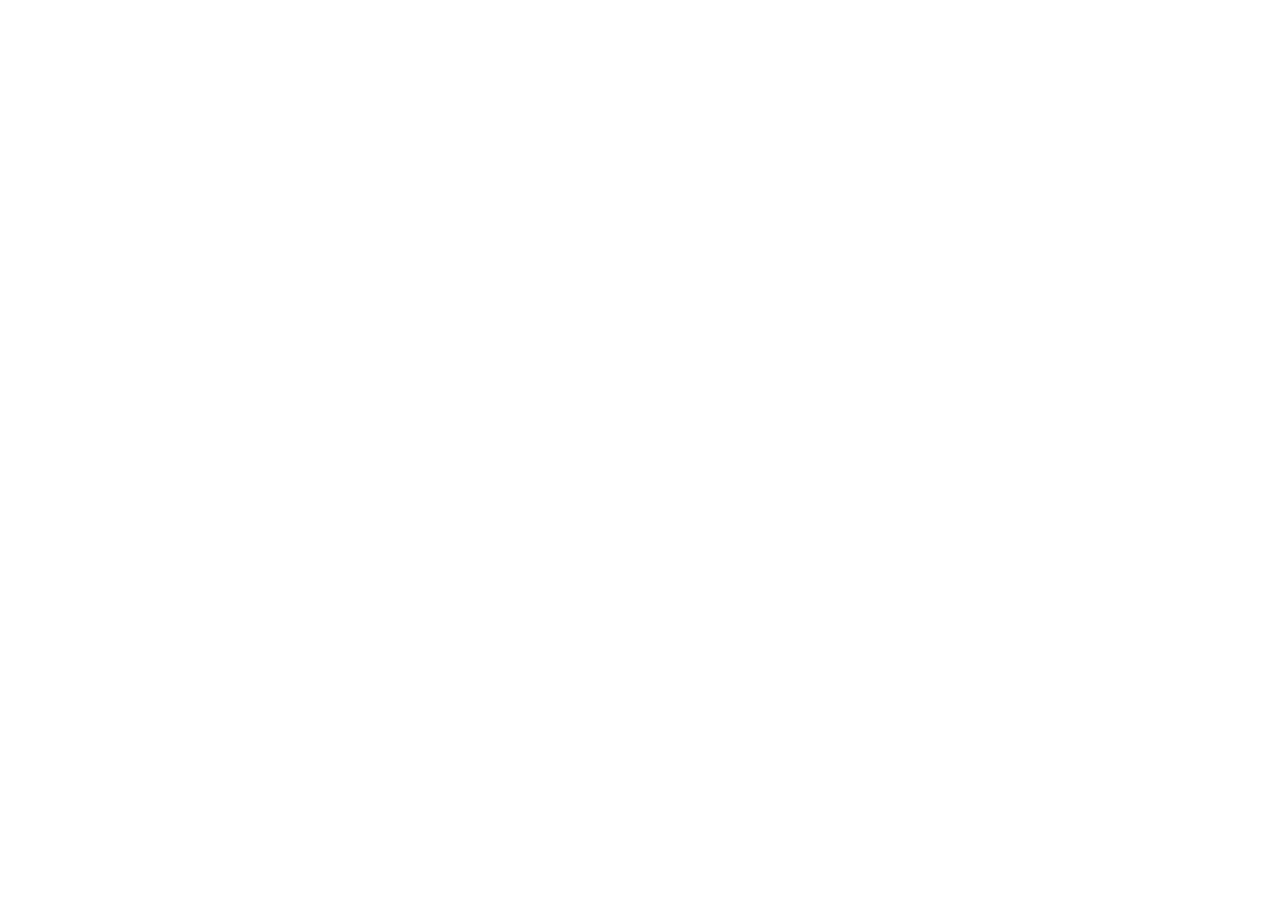
==== index.html @ 5ec10051 "starting task_tracker + insert example to do app" ====
<!DOCTYPE html>
<html lang="en">
<head>
    <meta charset="UTF-8">
    <meta name="viewport" content="width=device-width, initial-scale=1.0">
    <title>Task_TrackerHD</title>
    <link rel="stylesheet" href="style.css">
</head>
<body>
    
</body>
</html>
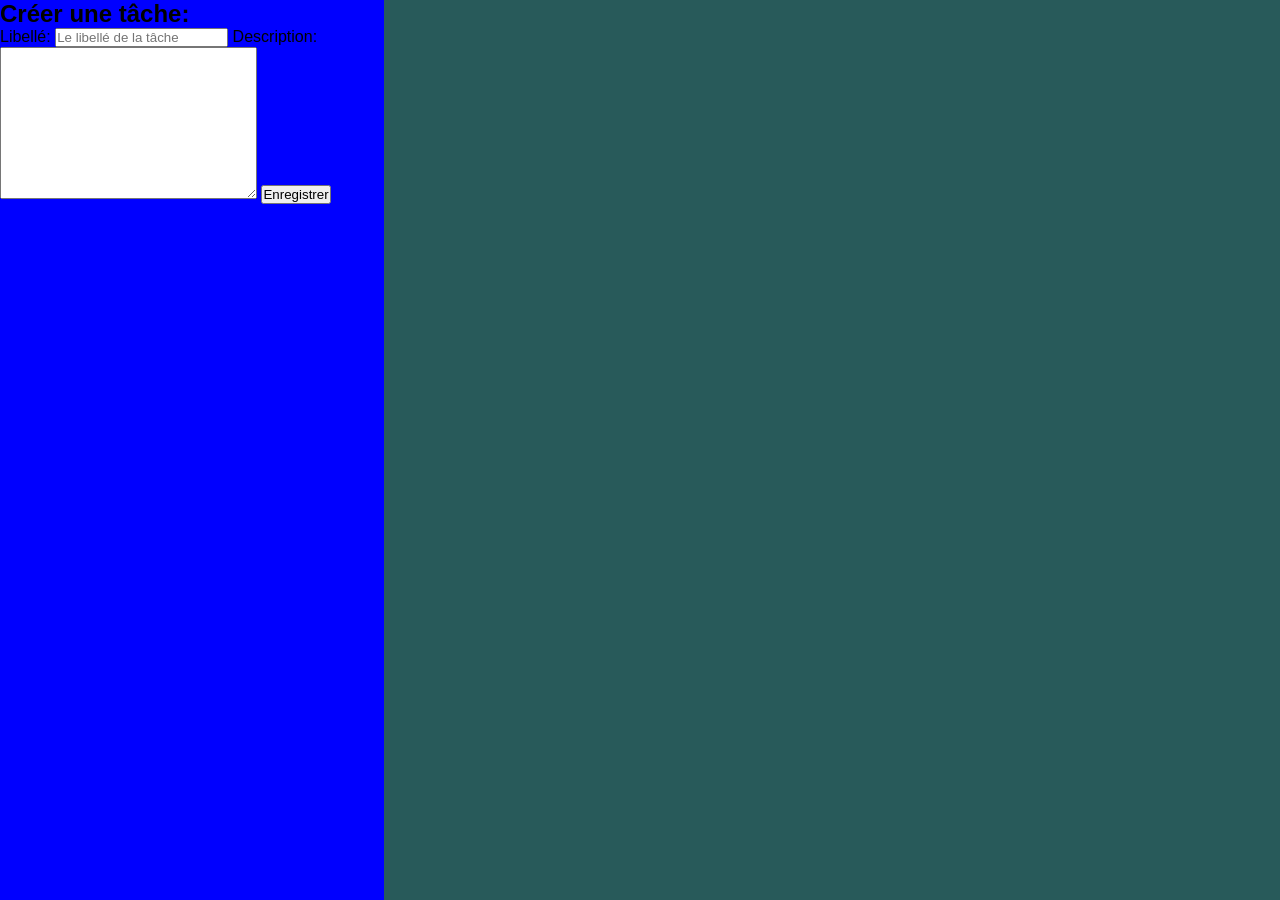
==== commit 837c2442: "structure-form" ====
--- a/index.html
+++ b/index.html
@@ -7,6 +7,30 @@
     <link rel="stylesheet" href="style.css">
 </head>
 <body>
-    
+    <div class="container">
+
+        <div class="form-side">
+
+            <div class="header">
+                <h2>Créer une tâche:</h2>
+            </div>
+
+            <form action="">
+
+                <label for="title">Libellé: </label>
+                <input type="text" id="title" name="libel" placeholder="Le libellé de la tâche">
+
+                <label for="description">Description: </label>
+                <textarea id="description" name="descript" placeholder="Décrivez ce que vous souhaitez accomplir comme tâche...." cols="30" rows="10">                    
+                </textarea>
+
+                <button onclick="setItem()" type="submit" id="addTaskBtn" class="btn add-btn">Enregistrer</button>
+            </form>
+        </div>
+        
+        <div class="main">
+        </div>
+
+    </div>
 </body>
 </html>
--- a/style.css
+++ b/style.css
@@ -0,0 +1,30 @@
+*{
+    margin: 0;
+    padding: 0;
+    box-sizing: border-box;
+    font-family: Verdana, Geneva, Tahoma, sans-serif;
+}
+
+body{
+    height: 100vh;
+}
+
+.container{
+    display: grid;
+    grid-template-columns: 3fr 7fr;
+    grid-template-areas: 'form-side main';
+    height: 100%;
+    width: 100%;
+}
+
+.form-side{
+    grid-area: form-side;
+    background: blue;
+    height: 100%;
+    width: 100%;
+}
+
+.main{
+    grid-area: main;
+    background: rgb(40, 90, 90);
+}
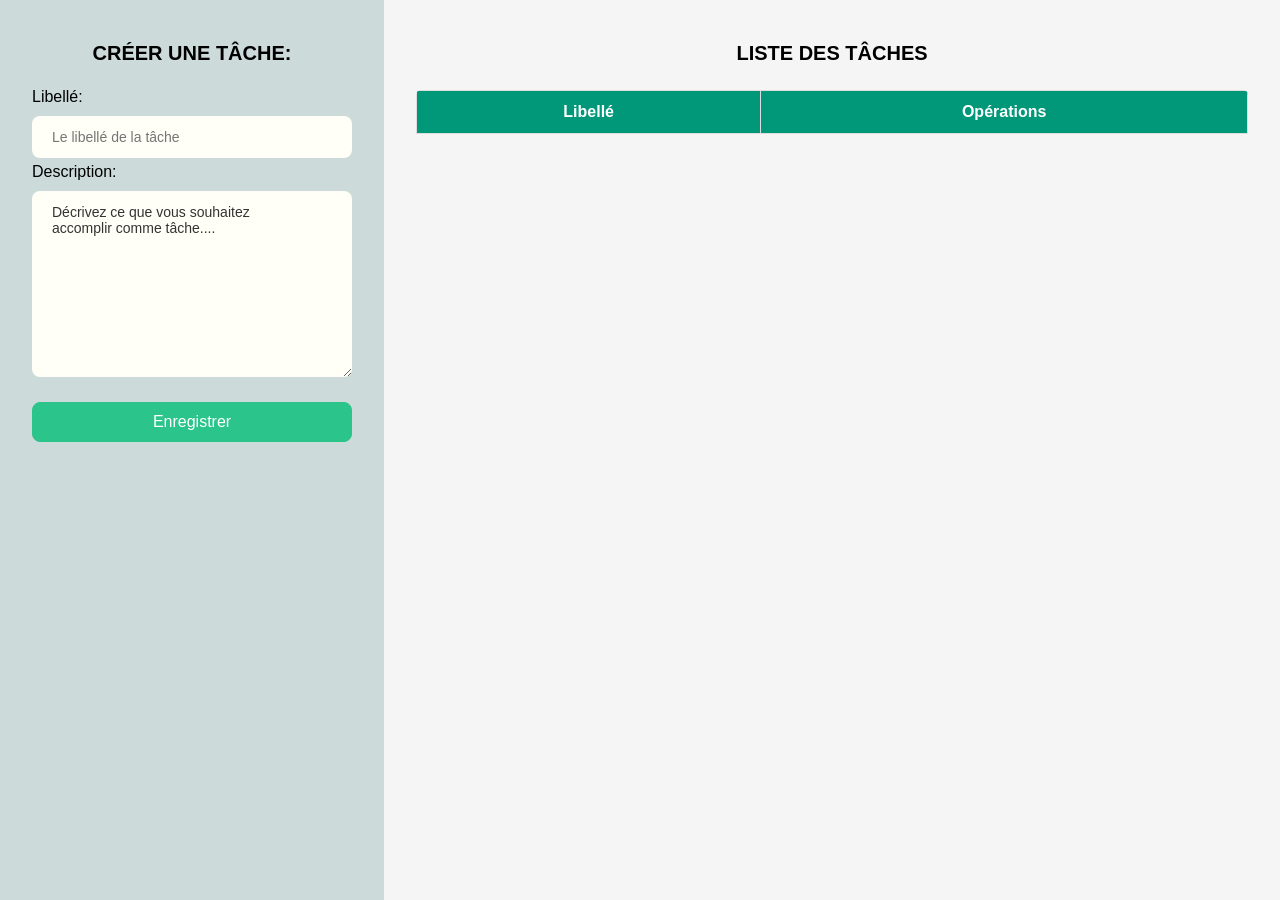
==== commit ab33ad88: "structure-main + design form + design main" ====
--- a/index.html
+++ b/index.html
@@ -15,20 +15,38 @@
                 <h2>Créer une tâche:</h2>
             </div>
 
-            <form action="">
+            <div class="form-container">
+                <form action="">
 
-                <label for="title">Libellé: </label>
-                <input type="text" id="title" name="libel" placeholder="Le libellé de la tâche">
+                    <label for="title">Libellé: </label>
+                    <input type="text" id="title" name="libel" placeholder="Le libellé de la tâche">
 
-                <label for="description">Description: </label>
-                <textarea id="description" name="descript" placeholder="Décrivez ce que vous souhaitez accomplir comme tâche...." cols="30" rows="10">                    
-                </textarea>
+                    <label for="description">Description: </label>
+                    <textarea id="description" name="descript" placeholder="Décrivez ce que vous souhaitez accomplir comme tâche...." cols="30" rows="10">Décrivez ce que vous souhaitez accomplir comme tâche....</textarea>
 
-                <button onclick="setItem()" type="submit" id="addTaskBtn" class="btn add-btn">Enregistrer</button>
-            </form>
+                    <button onclick="setItem()" type="submit" id="addTaskBtn" class="btn add-btn">Enregistrer</button>
+                </form>
+            </div>
         </div>
         
         <div class="main">
+
+            <div class="header">
+                <h2>Liste des tâches</h2>
+            </div>
+
+            <table id="taskTable" class="table-task">
+                <thead>
+                    <tr>
+                        <th>Libellé</th>
+                        <th>Opérations</th>
+                    </tr>
+                </thead>
+
+                <tbody id="taskBody">
+
+                </tbody>
+            </table>
         </div>
 
     </div>
--- a/style.css
+++ b/style.css
@@ -17,14 +17,109 @@
     width: 100%;
 }
 
+.header h2{
+    margin: 10px 0;
+    font-size: 20px;
+    font-weight: bold;
+    text-transform: uppercase;
+    text-align: center;
+}
+
 .form-side{
     grid-area: form-side;
     background: blue;
     height: 100%;
     width: 100%;
+    background: #ccdbd9;
+    padding: 2rem;
 }
+
+.form-container form{
+    display: flex;
+    justify-content: center;
+    width: 100%;
+    flex-direction: column;
+    padding-top: 8px;
+}
+
+.form-container input, textarea{
+    width: 100%;
+    padding: 13px 50px 13px 20px;
+    margin-top: 10px;
+    background: #fffff7;
+    border-radius: 8px;
+    border: none;
+    outline: none;
+    font-size: 14px;
+    font-weight: 500;
+    color: #333;
+}
+
+.form-container label{
+    padding-top: 5px;
+    font-size: 16px;
+    font-weight: 500;
+}
+
+.form-container button[type="submit"] {
+    margin-top: 25px;
+    padding: 10px;
+    background-color: #2bc48a;
+    border: 1px solid #2bc48a;
+    border-radius: 8px;
+    cursor: pointer;
+    color: #fff;
+    font-size: 16px;
+}
+
+.form-container button[type="submit"]:hover {
+    background-color: #ccdbd9;
+    border: 1px solid #fffff7;
+    cursor: pointer;
+    color: #2bc48a;
+}
+
 
 .main{
     grid-area: main;
-    background: rgb(40, 90, 90);
+    background: whitesmoke;
+    height: 100%;
+    width: 100%;
+    padding: 2rem;
+}
+
+.table-task {
+  width: 100%;
+  border-collapse: collapse;
+  margin: 25px 0;
+  font-size: 1rem;
+  text-align: left;
+  border-radius: 5px 5px 0 0;
+  overflow: hidden;
+}
+
+.table-task thead tr {
+  background-color: #009879;
+  color: #ffffff;
+  text-align: left;
+  font-weight: bold;
+  text-align: center;
+}
+
+.table-task th,
+.table-task td {
+  padding: 12px 15px;
+  border: 1px solid #dddddd;
+}
+
+.table-task tbody tr {
+  border-bottom: 1px solid #dddddd;
+}
+
+.table-task tbody tr:nth-of-type(even) {
+  background-color: #f3f3f3;
+}
+
+.table-task tbody tr:last-of-type {
+  border-bottom: 2px solid #009879;
 }
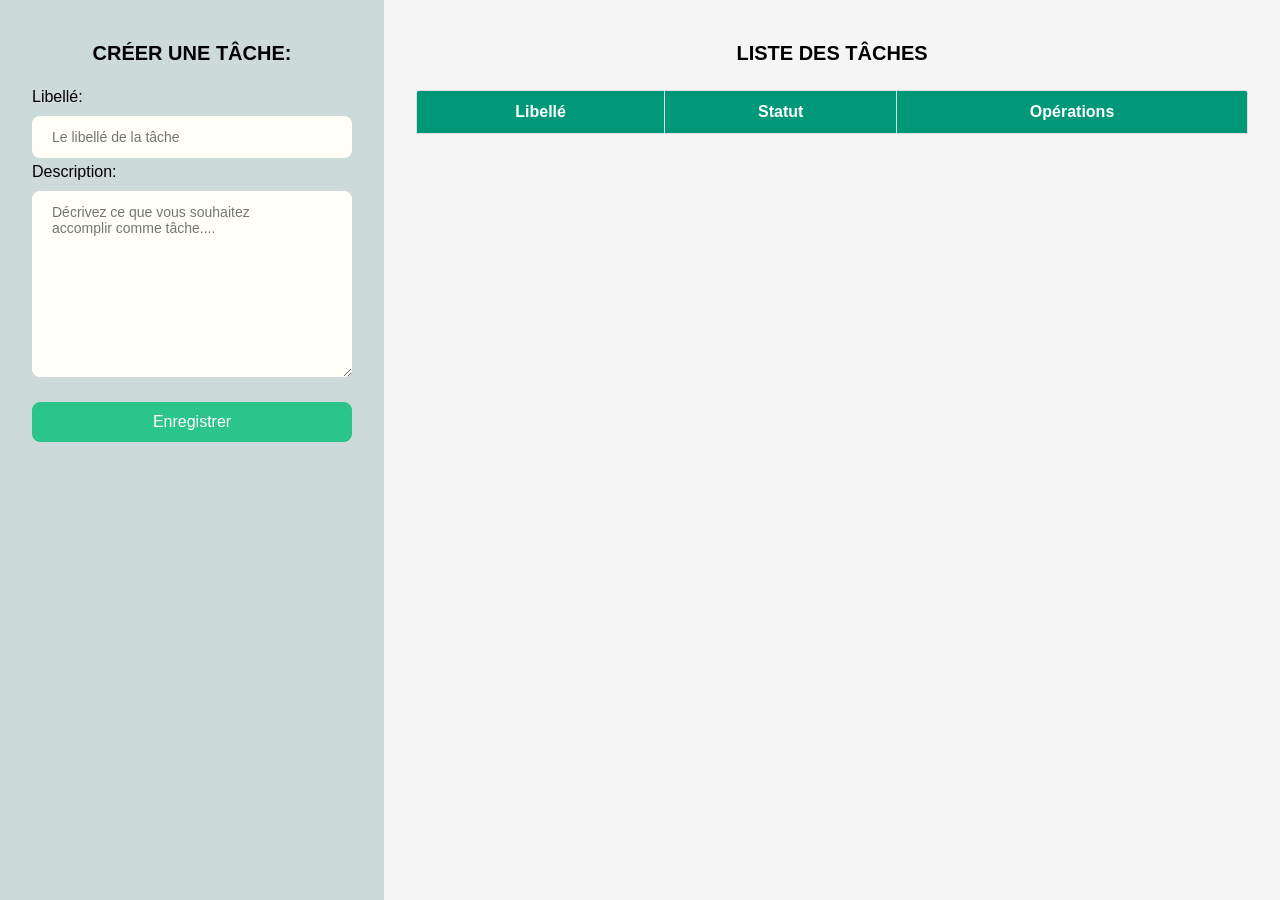
==== commit fb410fad: "update structure + style task app" ====
--- a/index.html
+++ b/index.html
@@ -1,5 +1,5 @@
 <!DOCTYPE html>
-<html lang="en">
+<html lang="fr">
 <head>
     <meta charset="UTF-8">
     <meta name="viewport" content="width=device-width, initial-scale=1.0">
@@ -16,19 +16,21 @@
             </div>
 
             <div class="form-container">
-                <form action="">
+                <!-- Le "submit" est intercepté en JS pour ne pas recharger la page
+                     (voir form.addEventListener("submit", ...) plus bas). -->
+                <form id="taskForm">
 
                     <label for="title">Libellé: </label>
                     <input type="text" id="title" name="libel" placeholder="Le libellé de la tâche">
 
                     <label for="description">Description: </label>
-                    <textarea id="description" name="descript" placeholder="Décrivez ce que vous souhaitez accomplir comme tâche...." cols="30" rows="10">Décrivez ce que vous souhaitez accomplir comme tâche....</textarea>
-
-                    <button onclick="setItem()" type="submit" id="addTaskBtn" class="btn add-btn">Enregistrer</button>
+                    <textarea id="description" name="descript" placeholder="Décrivez ce que vous souhaitez accomplir comme tâche...." cols="30" rows="10"></textarea>
+
+                    <button type="submit" id="addTaskBtn" class="btn add-btn">Enregistrer</button>
                 </form>
             </div>
         </div>
-        
+
         <div class="main">
 
             <div class="header">
@@ -39,6 +41,7 @@
                 <thead>
                     <tr>
                         <th>Libellé</th>
+                        <th>Statut</th>
                         <th>Opérations</th>
                     </tr>
                 </thead>
@@ -50,5 +53,158 @@
         </div>
 
     </div>
+
+    <script>
+        /* =========================================================
+           ÉTAT
+           ========================================================= */
+
+        // Ordre des statuts possibles. L'index dans ce tableau représente
+        // la progression : on ne peut avancer que vers l'index suivant,
+        // jamais revenir en arrière. C'est ça qui garantit l'irréversibilité.
+        const STATUS_FLOW = ["draft", "ongoing", "done"];
+
+        // Libellé, classe CSS (couleur) et texte du bouton "étape suivante"
+        // associés à chaque statut.
+        const STATUS_META = {
+            draft:   { label: "Brouillon", cssClass: "status-draft",   nextLabel: "Démarrer →" },
+            ongoing: { label: "En cours",  cssClass: "status-ongoing", nextLabel: "Terminer ✓" },
+            done:    { label: "Terminé",   cssClass: "status-done",    nextLabel: null } // null = pas d'étape suivante
+        };
+
+        /* =========================================================
+           RÉFÉRENCES AUX ÉLÉMENTS DU DOM
+           ========================================================= */
+
+        const form = document.getElementById("taskForm");
+        const titleInput = document.getElementById("title");
+        const descriptionInput = document.getElementById("description");
+        const taskBody = document.getElementById("taskBody");
+
+        document.addEventListener("DOMContentLoaded", loadTasks);
+
+        // On écoute le "submit" du formulaire (déclenché par Entrée ou par clic
+        // sur "Enregistrer") et on empêche le rechargement de la page.
+        form.addEventListener("submit", function (e) {
+            e.preventDefault();
+            addTask();
+        });
+
+
+        /* =========================================================
+           STOCKAGE (localStorage)
+           ========================================================= */
+
+        function getTasksFromLocalStorage() {
+            const tasks = localStorage.getItem("tasks");
+            return tasks ? JSON.parse(tasks) : [];
+        }
+
+        function saveTasksToLocalStorage(tasks) {
+            localStorage.setItem("tasks", JSON.stringify(tasks));
+        }
+
+
+        /* =========================================================
+           CHARGEMENT INITIAL
+           ========================================================= */
+
+        function loadTasks() {
+            displayTasks();
+        }
+
+
+        /* =========================================================
+           CRÉATION D'UNE TÂCHE
+           ========================================================= */
+
+        function addTask() {
+            const titleValue = titleInput.value.trim();
+            const descriptionValue = descriptionInput.value.trim();
+
+            if (!titleValue) {
+                titleInput.focus();
+                return;
+            }
+
+            const tasks = getTasksFromLocalStorage();
+
+            // Toute nouvelle tâche démarre obligatoirement à "draft".
+            tasks.push({
+                title: titleValue,
+                description: descriptionValue,
+                status: "draft"
+            });
+
+            saveTasksToLocalStorage(tasks);
+
+            titleInput.value = "";
+            descriptionInput.value = "";
+            displayTasks();
+        }
+
+
+        /* =========================================================
+           PROGRESSION DE STATUT (draft -> ongoing -> done, jamais l'inverse)
+           ========================================================= */
+
+        // Renvoie le statut suivant dans STATUS_FLOW, ou null si on est
+        // déjà au dernier statut ("done" n'a pas de suite).
+        function getNextStatus(currentStatus) {
+            const currentIndex = STATUS_FLOW.indexOf(currentStatus);
+            const nextIndex = currentIndex + 1;
+            return nextIndex < STATUS_FLOW.length ? STATUS_FLOW[nextIndex] : null;
+        }
+
+        function advanceTaskStatus(index) {
+            const tasks = getTasksFromLocalStorage();
+            const task = tasks[index];
+            const next = getNextStatus(task.status);
+
+            // Si next est null (tâche déjà "done"), on ne fait rien : c'est la
+            // SEULE fonction qui modifie le statut, et elle n'avance que
+            // d'une étape à la fois. Il n'y a donc aucun moyen de reculer.
+            if (next) {
+                task.status = next;
+                saveTasksToLocalStorage(tasks);
+                displayTasks();
+            }
+        }
+
+
+        /* =========================================================
+           AFFICHAGE
+           ========================================================= */
+
+        function displayTasks() {
+            const tasks = getTasksFromLocalStorage();
+            taskBody.innerHTML = "";
+
+            tasks.forEach((task, index) => {
+                const meta = STATUS_META[task.status];
+                const row = document.createElement("tr");
+
+                // Le bouton d'avancement n'est généré que si un statut suivant existe.
+                const advanceButtonHtml = meta.nextLabel
+                    ? `<button class="btn-advance" onclick="advanceTaskStatus(${index})" title="Cette action est définitive">${meta.nextLabel}</button>`
+                    : `<span class="locked-label">Statut final</span>`;
+
+                row.innerHTML = `
+                        <td>
+                            <div class="task-title">${task.title}</div>
+                            ${task.description ? `<div class="task-desc">${task.description}</div>` : ""}
+                        </td>
+                        <td>
+                            <span class="status-badge ${meta.cssClass}">${meta.label}</span>
+                        </td>
+                        <td class="ops-cell">
+                            ${advanceButtonHtml}
+                        </td>
+                    `;
+                taskBody.appendChild(row);
+            });
+        }
+    </script>
+
 </body>
-</html>+</html>
--- a/style.css
+++ b/style.css
@@ -110,6 +110,7 @@
 .table-task td {
   padding: 12px 15px;
   border: 1px solid #dddddd;
+  vertical-align: middle;
 }
 
 .table-task tbody tr {
@@ -122,4 +123,74 @@
 
 .table-task tbody tr:last-of-type {
   border-bottom: 2px solid #009879;
-}+}
+
+.task-title {
+  font-weight: 600;
+  color: #222;
+}
+
+.task-desc {
+  margin-top: 4px;
+  font-size: 0.85rem;
+  color: #777;
+}
+
+/* ---------------------------------------------------------
+   Badges de statut : bleu = brouillon, jaune = en cours,
+   vert = terminé.
+   --------------------------------------------------------- */
+.status-badge {
+  display: inline-block;
+  padding: 5px 12px;
+  border-radius: 20px;
+  font-size: 0.78rem;
+  font-weight: 700;
+  text-transform: uppercase;
+  letter-spacing: 0.5px;
+  white-space: nowrap;
+}
+
+.status-draft {
+  background-color: #d6e9ff;
+  color: #1a5aa8;
+}
+
+.status-ongoing {
+  background-color: #fff2b8;
+  color: #8a6d00;
+}
+
+.status-done {
+  background-color: #cdf3e0;
+  color: #0a7a4d;
+}
+
+.ops-cell {
+  text-align: center;
+  white-space: nowrap;
+}
+
+/* Bouton "Démarrer / Terminer" : seule action possible sur une tâche. */
+.btn-advance {
+  padding: 6px 12px;
+  border-radius: 6px;
+  border: none;
+  cursor: pointer;
+  font-size: 0.8rem;
+  font-weight: 600;
+  color: #fff;
+  background-color: #f0ad00;
+}
+
+.btn-advance:hover {
+  opacity: 0.85;
+}
+
+/* Une fois "Terminé", il n'y a plus de bouton : juste un texte indiquant
+   que le statut est verrouillé. */
+.locked-label {
+  font-size: 0.78rem;
+  color: #999;
+  font-style: italic;
+}
